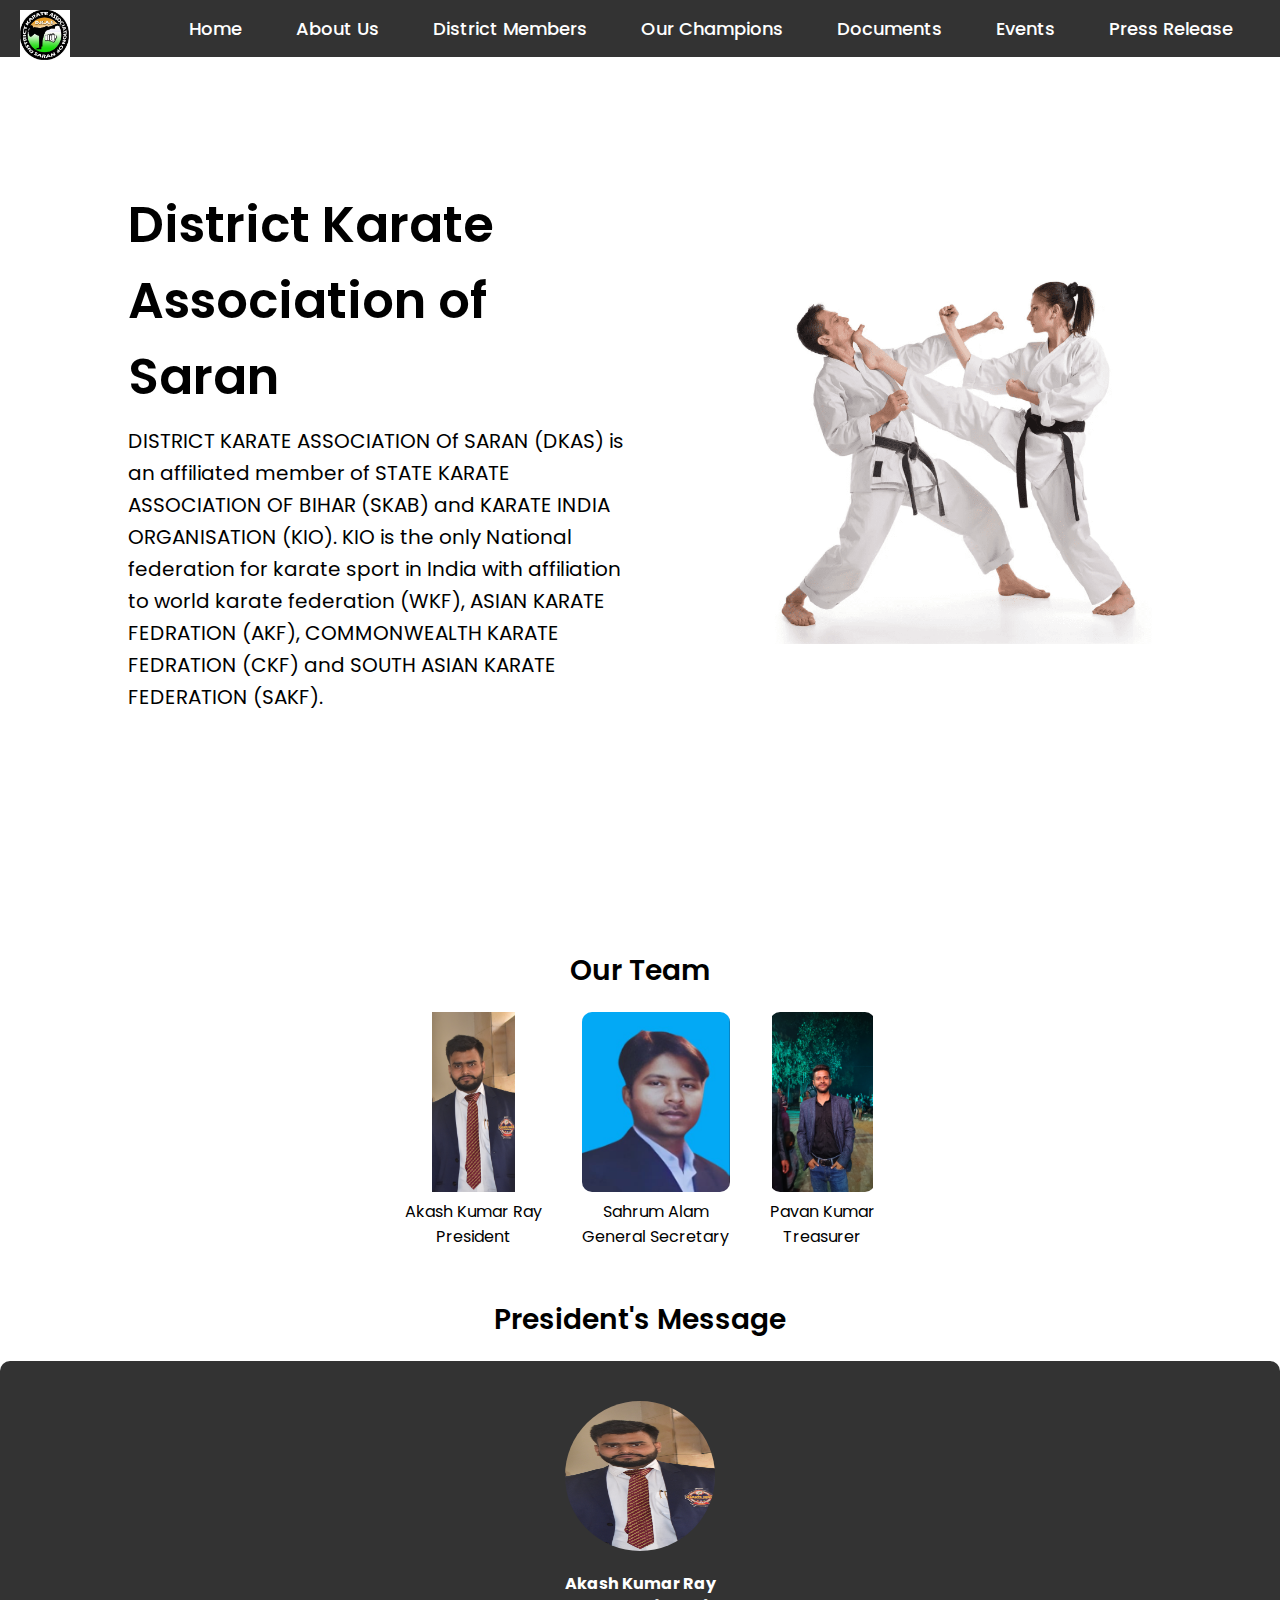
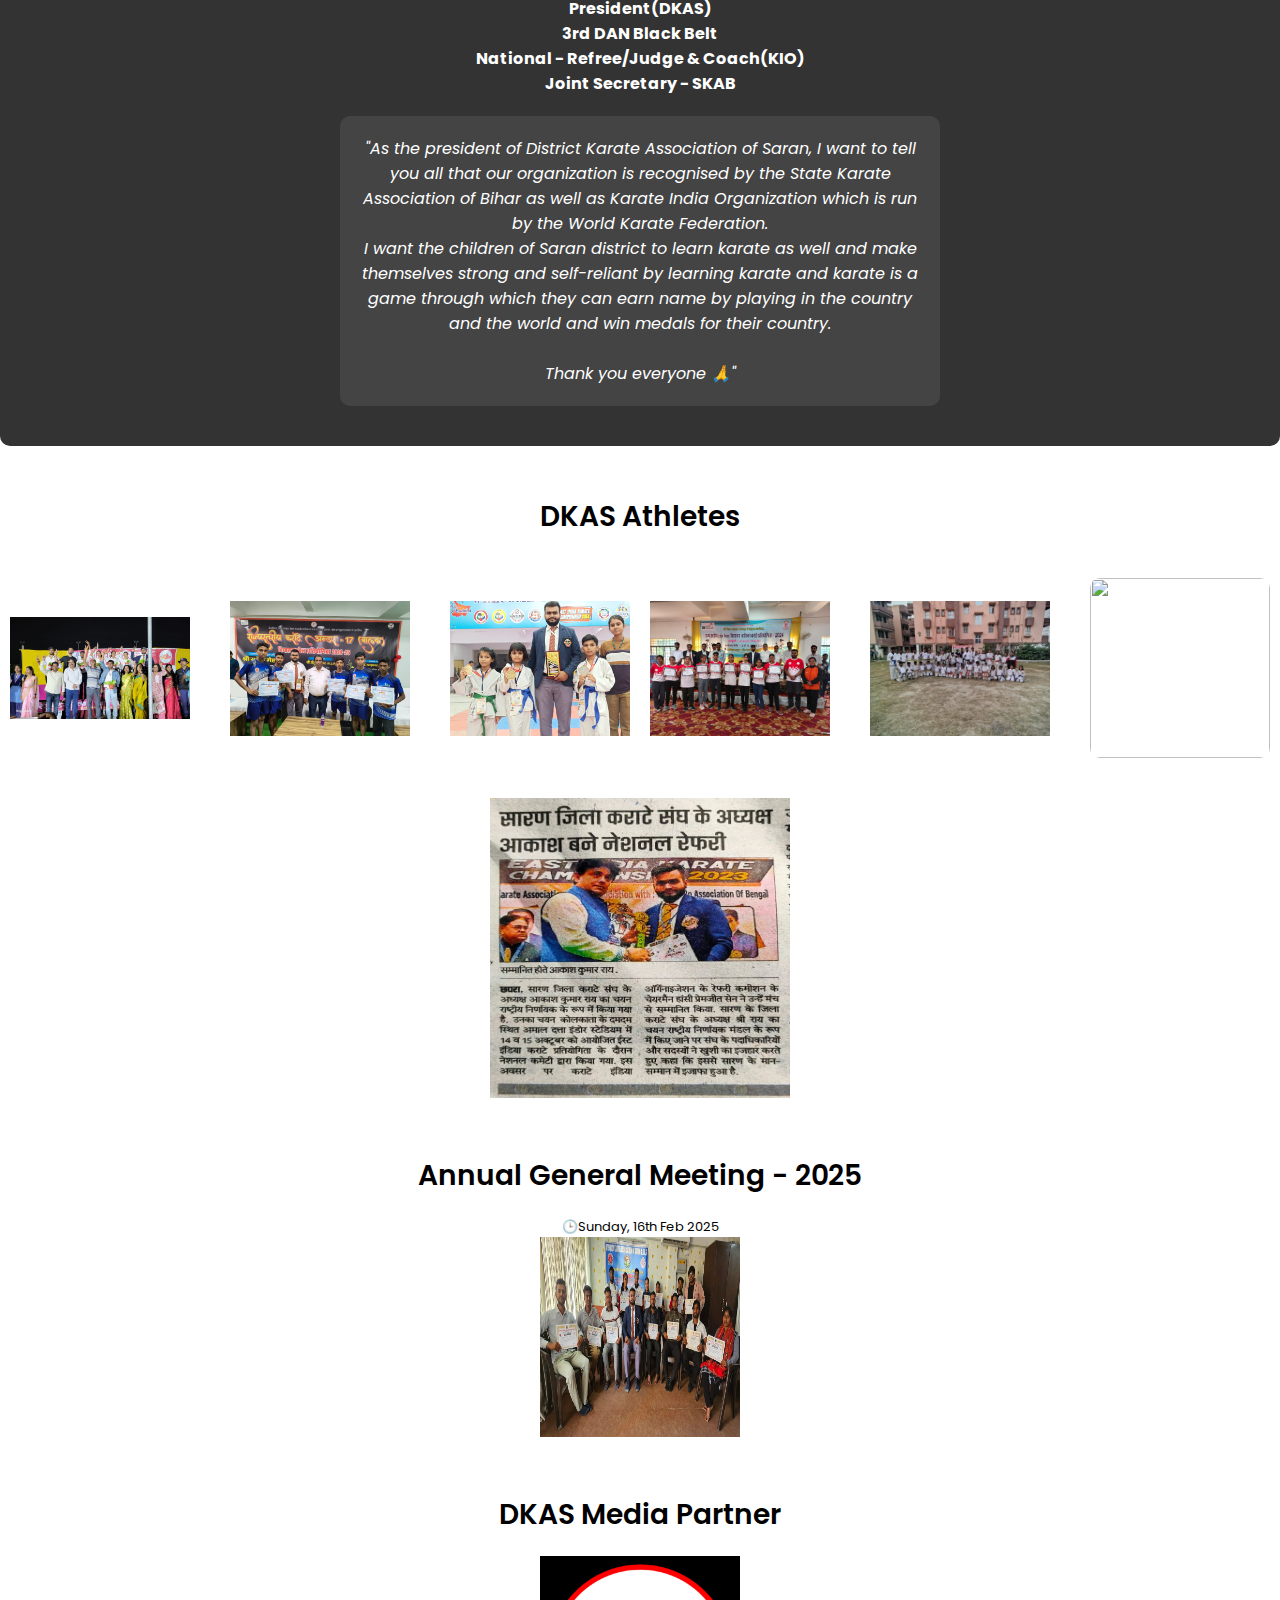
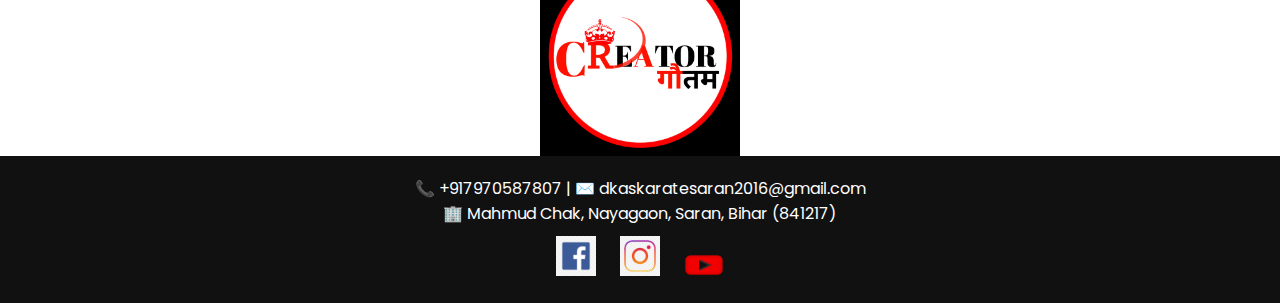
==== index.html @ 8c3b53b0 "Made some tweaks in landing page for mobile-friendly with responsive navbar" ====
<!DOCTYPE html>
<html lang="en">
<head>
    <meta charset="UTF-8">
    <meta name="viewport" content="width=device-width, initial-scale=1.0">
    <title>Karate Association</title>
    <link href="https://fonts.googleapis.com/css2?family=Poppins:wght@300;400;600&display=swap" rel="stylesheet">
    <style>
        * { margin: 0; padding: 0; box-sizing: border-box; font-family: 'Poppins', sans-serif; }
        body { background-color: white; color: black; overflow-x: hidden; }
        nav { background: rgba(0, 0, 0, 0.9); padding: 15px; position: fixed; width: 100%; top: 0; z-index: 1000; display: flex; justify-content: flex-end; align-items: center; padding-right: 20px; }
        .nav-logo { width: 50px; height: 50px; position: absolute; left: 20px; top: 10px; }
        .nav-menu { display: flex; gap: 15px; }
        nav a { color: white; text-decoration: none; font-weight: 500; transition: 0.3s ease-in-out; font-size: 16px; padding: 8px 12px; border-radius: 5px; }
        nav a:hover { background: red; color: #fff; }
        .landing { display: flex; align-items: center; justify-content: space-between; height: 100vh; padding: 100px 10%; }
        .landing .text { width: 50%; }
        .landing h1 { font-size: 50px; font-weight: 600; }
        .landing p { font-size: 20px; line-height: 1.6; margin-top: 10px; }
        .landing .logo img { width: 400px; height: 400px; object-fit: contain; }
        .section-title { text-align: center; font-size: 28px; font-weight: 600; margin: 50px 0 20px; }
        .team { display: flex; justify-content: center; gap: 40px; margin: 20px 0; }
        .team-member { text-align: center; }
        .logos-carousel { display: flex; justify-content: center; gap: 20px; margin: 20px 0; }
        .team-member img { width: 100%; max-width: 180px; height: 180px; object-fit: contain; border-radius: 10px; }
        .logos-carousel img { text-align: center; width: 180px; height: 180px; object-fit: contain; border-radius: 10px; transition: transform 0.3s; }
        .team-member img:hover { transform: scale(1.4); }
        .president-section { display: flex; flex-direction: column; align-items: center; justify-content: center; gap: 20px; background: #333; color: white; padding: 40px; border-radius: 10px; margin-bottom: 50px; text-align: center; }
        .special-section { display: flex; align-items: center; justify-content: center; gap: 40px;}
        .Media-section { display: flex; align-items: center; justify-content: center; gap: 40px;}
        .president-section img { width: 150px; height: 150px; border-radius: 50%; }
        .special-section img { width: 300px; height: 300px; align-items: center;}
        .Media-section img { width: 200px; height: 200px; align-items: center;}
        .message-box { background: #444; color: white; padding: 20px; border-radius: 10px; max-width: 600px; font-style: italic; }
        .logos-carousel { overflow: hidden; padding: 20px 0; position: relative; white-space: nowrap; }
        .logos-wrapper { display: flex; gap: 40px; width: max-content; animation: scroll 20s linear infinite; }
        @keyframes scroll { 0% { transform: translateX(0); } 100% { transform: translateX(-50%); } }
        .footer { background: #111; color: white; padding: 20px; text-align: center; }
        .footer p { margin-bottom: 10px; }
        .footer .contact-info { margin: 0 10px;}
        .footer img { margin: 0 10px; width: 40px;}
        .Paragraph p { text-align: center; font-size: 13px; }
        * {
    margin: 0;
    padding: 0;
    box-sizing: border-box;
}

/* Navigation Bar */
nav {
    display: flex;
    justify-content: space-between;
    align-items: center;
    background: #333;
    padding: 15px 20px;
    color: white;
}

.logo img {
    height: 50px; /* Logo Size */
}

.nav-links {
    display: flex;
    list-style: none;
}

.nav-links li {
    margin: 0 15px;
}

.nav-links a {
    color: white;
    text-decoration: none;
    font-size: 18px;
}

/* Hamburger Menu */
.menu-icon {
    display: none;
    font-size: 30px;
    cursor: pointer;
}

/* Responsive Design */
@media screen and (max-width: 768px) {
    .menu-icon {
        display: block; /* Show hamburger menu on small screens */
    }

    .nav-links {
        display: none; /* Hide normal menu */
        flex-direction: column;
        position: absolute;
        top: 60px;
        right: 0;
        background: #444;
        width: 100%;
        text-align: center;
    }

    .nav-links.active {
        display: flex; /* Show menu when active */
    }

    .nav-links li {
        margin: 10px 0;
    }

    .nav-links a {
        display: block;
        padding: 10px;
        color: white;
        text-decoration: none;
    }
}
    </style>
    <script defer src="script.js"></script>
</head>
<body>
    <nav>
        <div class = "logo">
            <img src="Images/Logo.jpg" class="nav-logo">
        </div>
        <div class="menu-icon" onclick="toggleMenu()">☰</div>
        <ul class="nav-links">
            <li><a href="index.html">Home</a></li>
            <li><a href="about.html">About Us</a></li>
            <li><a href="district.html">District Members</a></li>
            <li><a href="champions.html">Our Champions</a></li>
            <li><a href="documents.html">Documents</a></li>
            <li><a href="newsE.html">Events</a></li>
            <li><a href="press.html">Press Release</a></li>
        </ul>
    </nav>
    <section class="landing">
        <div class="text">
            <h1>District Karate Association of Saran</h1>
            <p>DISTRICT KARATE ASSOCIATION Of SARAN (DKAS) is an affiliated member of STATE KARATE ASSOCIATION OF BIHAR (SKAB) and KARATE INDIA ORGANISATION (KIO). KIO is the only National federation for karate sport in India with affiliation to world karate federation (WKF), ASIAN KARATE FEDRATION (AKF), COMMONWEALTH KARATE FEDRATION (CKF) and SOUTH ASIAN KARATE FEDERATION (SAKF).</p>
        </div>
        <div class="logo"><img src="Images/Taekwondo.webp"></div>
    </section>
    <h2 class="section-title">Our Team</h2>
    <section class="team">
        <div class="team-member"><img src="Images/President_Photo.jpg"><p>Akash Kumar Ray<br>President</p></div>
        <div class="team-member"><img src="Images/Team2.jpg"><p>Sahrum Alam<br>General Secretary</p></div>
        <div class="team-member"><img src="Images/Team3.jpg"><p>Pavan Kumar<br>Treasurer</p></div>
    </section>
    <h2 class="section-title">President's Message</h2>
    <section class="president-section">
        <img src="Images/President_Photo.jpg">
        <p><b>Akash Kumar Ray <br> President(DKAS)<br>3rd DAN Black Belt<br> National - Refree/Judge & Coach(KIO)<br>Joint Secretary - SKAB</b></p>
        <div class="message-box">"As the president of District Karate Association of Saran, I want to tell you all that our organization is recognised by the State Karate Association of Bihar as well as Karate India Organization which is run by the World Karate Federation. <br> I want the children of Saran district to learn karate as well and make themselves strong and self-reliant by learning karate and karate is a game through which they can earn name by playing in the country and the world and win medals for their country.

            <br><br>Thank you everyone 🙏"</div>
    </section>
    <h2 class="section-title">DKAS Athletes</h2>
    <section class="logos-carousel">
        <div class="logos-wrapper">
            <img src="Images/School1.jpg"><img src="Images/School2.jpg"><img src="Images/School3.jpg"><img src="Images/School4.jpg">
            <img src="Images/School5.jpg"><img src="Images/School6.jpg"><img src="Images/School7.jpg"><img src="Images/School8.jpg">
            <img src="Images/School9.jpg"><img src="Images/School10.jpg"><img src="Images/School11.jpg"><img src="Images/School12.jpg"><img src="Images/School13.jpg"><img src="Images/School14.jpg"><img src="Images/School15.jpg">
        </div>
        <div class="logos-wrapper">
            <img src="Images/School1.jpg"><img src="Images/School2.jpg"><img src="Images/School3.jpg"><img src="Images/School4.jpg">
            <img src="Images/School5.jpg"><img src="Images/School6.jpg"><img src="Images/School7.jpg"><img src="Images/School8.jpg">
            <img src="Images/School9.jpg"><img src="Images/School10.jpg"><img src="Images/School11.jpg"><img src="Images/School12.jpg"><img src="Images/School13.jpg"><img src="Images/School14.jpg"><img src="Images/School15.jpg">
        </div>
    </section>
    <section class="special-section">
        <a href="Images/Mention_2.jpg" target="_blank">
            <img src="Images/Mention_2.jpg">
        </a>
    </section>
    <h2 class="section-title">Annual General Meeting - 2025</h2>
    <div class = "Paragraph">
        <p>🕒Sunday, 16th Feb 2025</p>
    </div>
    <section class="Media-section">
        <a href="Images/AGM1.jpg" target="_blank">
            <img src="Images/AGM1.jpg">
        </a>
    </section>
    <h2 class="section-title">DKAS Media Partner</h2>
    <section class="Media-section">
        <img src="Images/Media_Partner1.jpg">
    </section>
    <footer class="footer">
        <p class="contact-info">📞 +917970587807 | ✉️ dkaskaratesaran2016@gmail.com</p>
        <p>🏢 Mahmud Chak, Nayagaon, Saran, Bihar (841217)</p>
        <a href="https://www.facebook.com/share/17XUdBbMbA/" target="_blank"><img src="Images/Fb_Logo.png"></a>
        <a href="https://www.instagram.com/akash.akray?igsh=cHdlZTY5ZTRjYzM5" target="_blank"><img src="Images/instagm_logo.png"></a>  
        <a href="https://youtube.com/@senseiakashkrray?si=i6RtEtSOfYyA6Hu3" target="_blank"><img src="Images/YouTube_Logo.png"></a> 
    </footer>
</body>
</html>
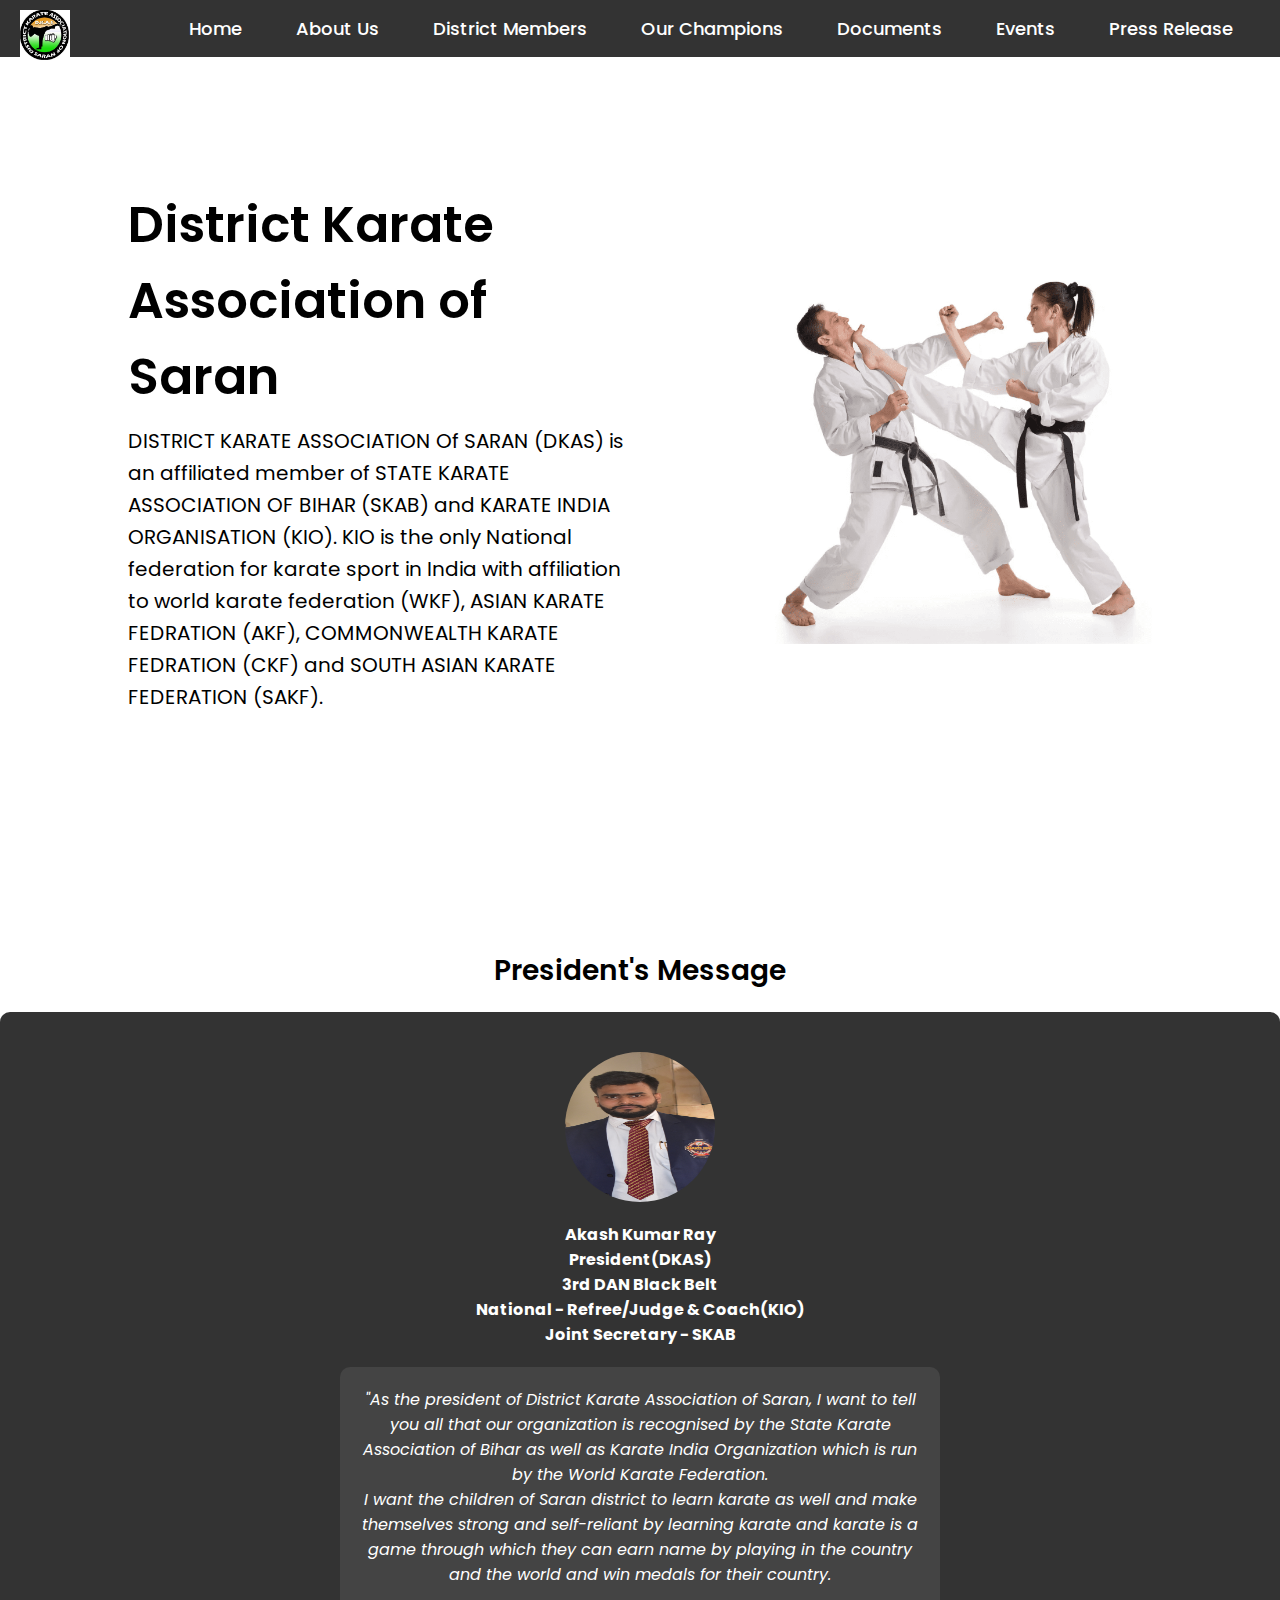
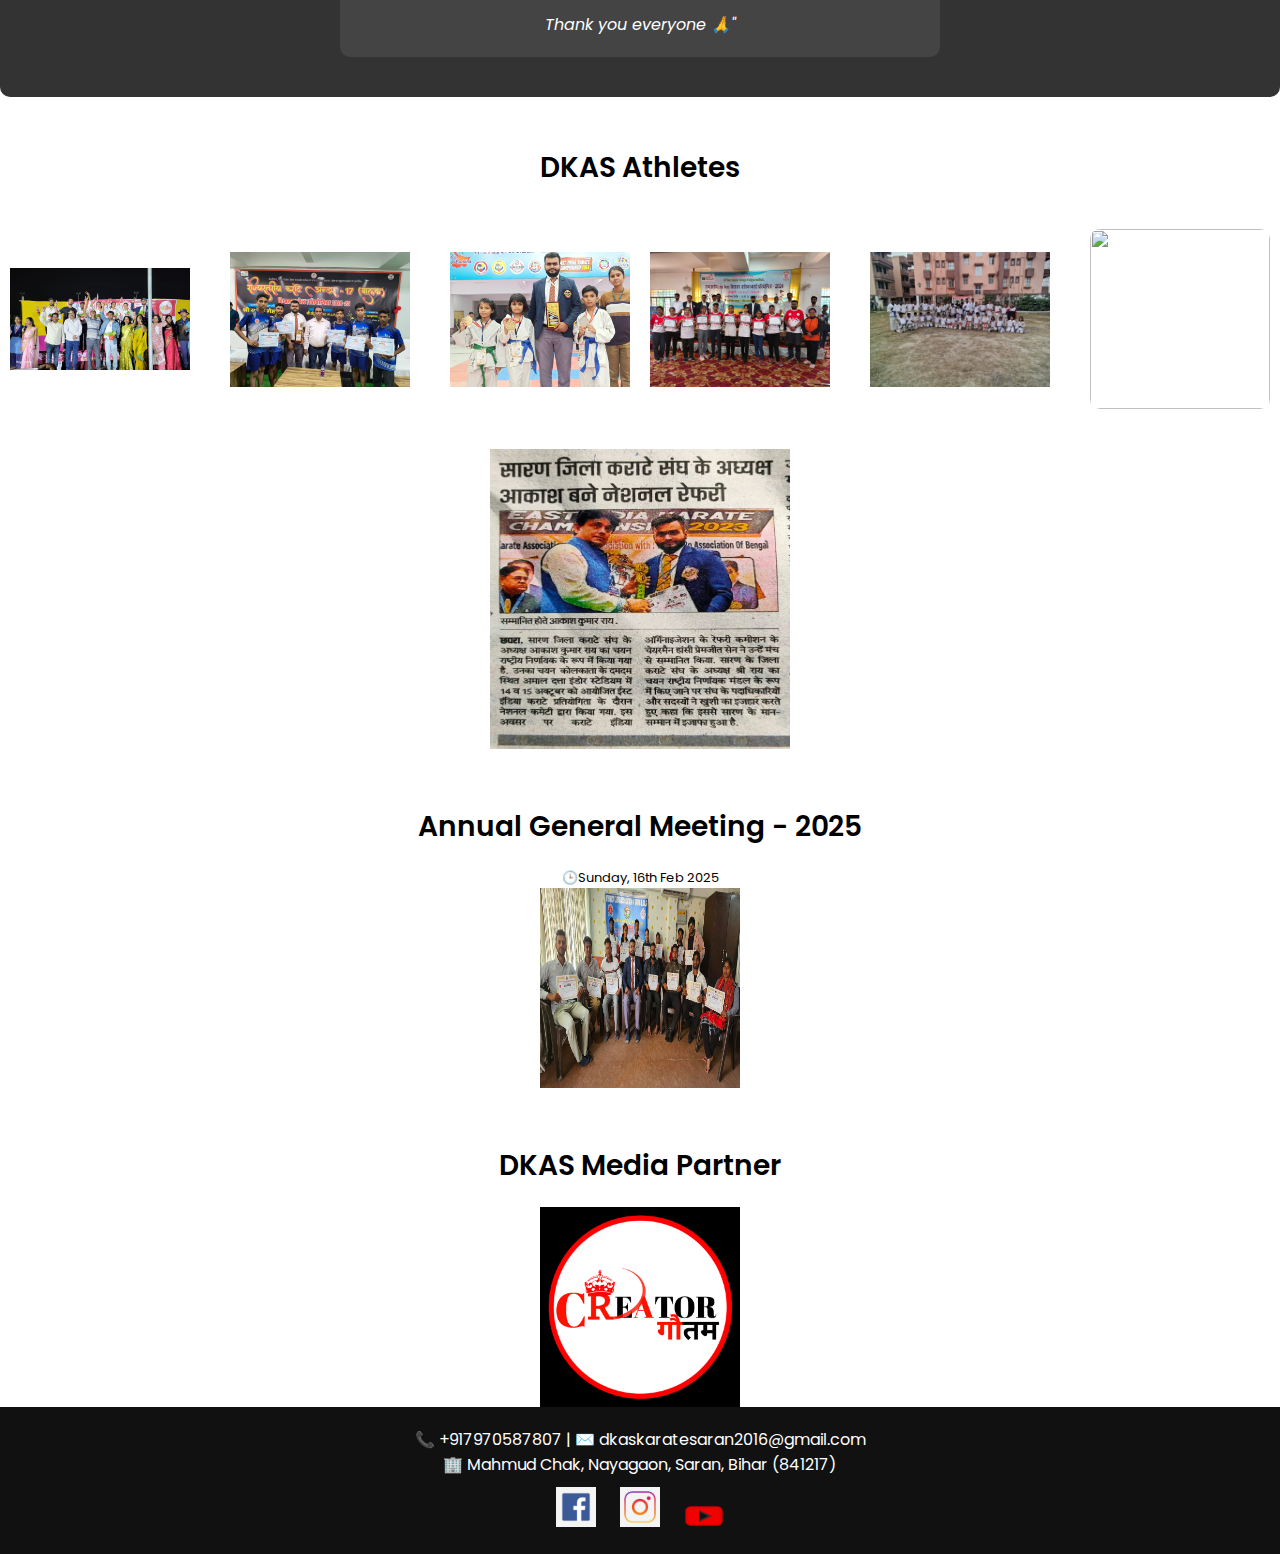
==== commit 6cdd42b5: "Removed Our Team Section" ====
--- a/index.html
+++ b/index.html
@@ -13,11 +13,20 @@
         .nav-menu { display: flex; gap: 15px; }
         nav a { color: white; text-decoration: none; font-weight: 500; transition: 0.3s ease-in-out; font-size: 16px; padding: 8px 12px; border-radius: 5px; }
         nav a:hover { background: red; color: #fff; }
-        .landing { display: flex; align-items: center; justify-content: space-between; height: 100vh; padding: 100px 10%; }
+        .landing { display: flex; align-items: center; justify-content: space-between; height: 100vh; padding: 100px 10%; gap: 40px; }
         .landing .text { width: 50%; }
         .landing h1 { font-size: 50px; font-weight: 600; }
         .landing p { font-size: 20px; line-height: 1.6; margin-top: 10px; }
-        .landing .logo img { width: 400px; height: 400px; object-fit: contain; }
+        .landing .logo img { width: 400px; height: auto; object-fit: contain; }
+        
+        /* Responsive Design */
+        @media screen and (max-width: 768px) {
+            .landing { flex-direction: column; text-align: center; padding: 100px 5% 20px; }
+            .landing .text { width: 100%; }
+            .landing h1 { font-size: 24px; }
+            .landing p { font-size: 16px; }
+            .landing .logo img { width: 250px; height: auto; }
+        }
         .section-title { text-align: center; font-size: 28px; font-weight: 600; margin: 50px 0 20px; }
         .team { display: flex; justify-content: center; gap: 40px; margin: 20px 0; }
         .team-member { text-align: center; }
@@ -140,12 +149,13 @@
         </div>
         <div class="logo"><img src="Images/Taekwondo.webp"></div>
     </section>
+    <!--
     <h2 class="section-title">Our Team</h2>
     <section class="team">
         <div class="team-member"><img src="Images/President_Photo.jpg"><p>Akash Kumar Ray<br>President</p></div>
         <div class="team-member"><img src="Images/Team2.jpg"><p>Sahrum Alam<br>General Secretary</p></div>
         <div class="team-member"><img src="Images/Team3.jpg"><p>Pavan Kumar<br>Treasurer</p></div>
-    </section>
+    </section>-->
     <h2 class="section-title">President's Message</h2>
     <section class="president-section">
         <img src="Images/President_Photo.jpg">
